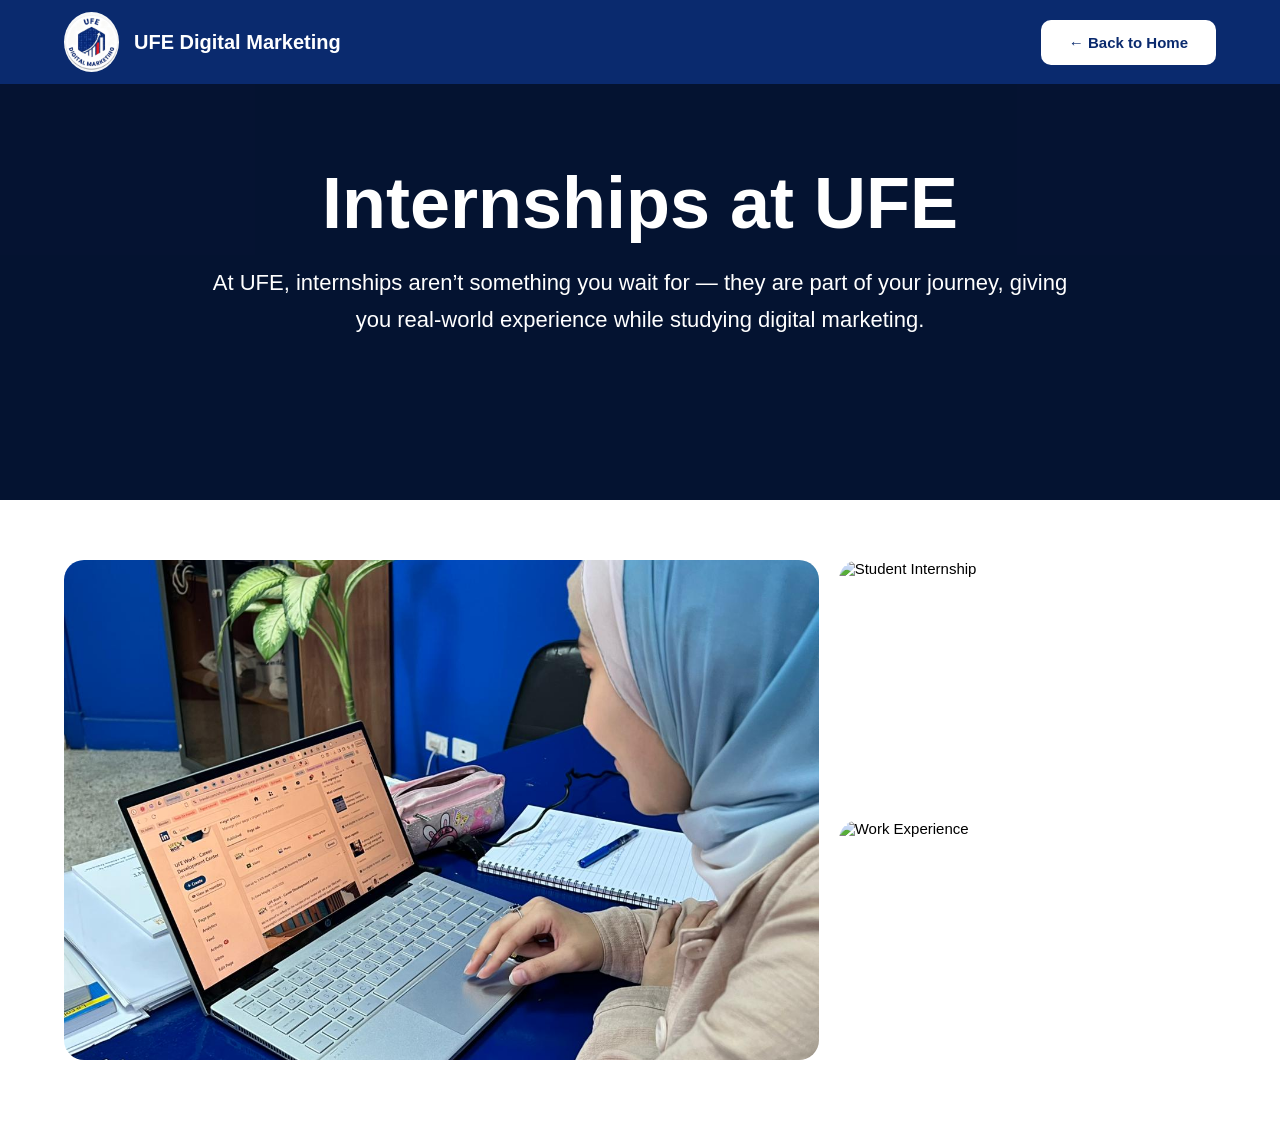
==== intern.html @ 7ac0d1a6 "Add files via upload" ====
<!DOCTYPE html>
<html lang="en">

<head>

    <meta charset="UTF-8">

    <meta name="viewport"
          content="width=device-width, initial-scale=1.0">

    <title>UFE Internships</title>

    <link rel="stylesheet"
          href="style.css">

</head>

<body>

    <body>

    <!-- NAVBAR -->

    <nav class="navbar">

        <div class="logo-section">

            <img src="logo.jpeg" class="logo">

            <h2>UFE Digital Marketing</h2>

        </div>

        <a href="index.html" class="back-home-btn navbar-back">
    ← Back to Home
</a>

    </nav>



    <!-- HERO -->

    <section class="intern-hero">

        <div class="intern-overlay"></div>

        <div class="intern-content">

            <h1>Internships at UFE</h1>

            <p>
                At UFE, internships aren’t something you wait for —
                they are part of your journey, giving you real-world
                experience while studying digital marketing.
            </p>

        </div>

    </section>

        <div class="internships-container no-gap">
            
        </div>

            <!-- IMAGE GRID -->
            <div class="internships-grid">

                <!-- LARGE IMAGE -->
                <div class="big-image">

                    <img src="image1.jpeg"
                         alt="Internship Experience">

                </div>

                <!-- SMALL IMAGES -->
                <div class="small-images">

                    <img src="image2.jpeg"
                         alt="Student Internship">

                    <img src="image3.jpeg"
                         alt="Work Experience">

                </div>

            </div>

        </div>

    </section>

</body>

</html>
---- style.css ----
*{
    margin:0;
    padding:0;
    box-sizing:border-box;
}

body{
    font-family:Arial,sans-serif;
    overflow-x:hidden;
}



/* NAVBAR */

.navbar{
    position:fixed;
    top:0;
    left:0;
    width:100%;
    background:#0a2a6e;
    display:flex;
    justify-content:space-between;
    align-items:center;
    padding:18px 50px;
    z-index:1000;
}

.logo-section{
    display:flex;
    align-items:center;
    gap:15px;
}

.logo{
    width:60px;
    height:60px;
    border-radius:50%;
    object-fit:cover;
}

.logo-section h2{
    color:white;
    font-size:20px;
    font-weight:bold;
}

/* NAV LINKS */

.nav-links{
    display:flex;
    align-items:center;
    gap:30px;
    list-style:none;
}

.nav-links li{
    position:relative;
}

.nav-links a{
    color:white;
    text-decoration:none;
    font-weight:bold;
    font-size:15px;
    transition:0.3s;
}

.nav-links a:hover{
    opacity:0.7;
}

/* DROPDOWN */

.dropdown-menu{
    position:absolute;
    top:45px;
    left:0;
    background:#0a2a6e;
    min-width:220px;
    list-style:none;
    border-radius:10px;
    overflow:hidden;
    opacity:0;
    visibility:hidden;
    transition:0.3s;
    box-shadow:0 5px 20px rgba(0,0,0,0.2);
}

.dropdown-menu li{
    width:100%;
}

.dropdown-menu a{
    display:block;
    padding:14px 18px;
    font-size:14px;
    border-bottom:1px solid rgba(255,255,255,0.08);
}

.dropdown-menu a:hover{
    background:rgba(255,255,255,0.1);
}

/* SHOW DROPDOWN */

.dropdown:hover .dropdown-menu{
    opacity:1;
    visibility:visible;
    top:55px;
}

/* HERO SECTION */

.hero{
    position:relative;
    width:100%;
    height:100vh;
    overflow:hidden;
}

.hero-video{
    position:absolute;
    top:0;
    left:0;
    width:100%;
    height:100%;
    object-fit:cover;
    z-index:-2;
}

.hero-overlay{
    position:absolute;
    inset:0;
    background:rgba(0,0,0,0.45);
    z-index:-1;
}

.hero-content{
    position:absolute;
    top:50%;
    left:50%;
    transform:translate(-50%, -50%);
    text-align:center;
    color:white;
    width:90%;
}

.hero-content p:first-child{
    font-size:15px;
    letter-spacing:6px;
    margin-bottom:25px;
}

.hero-content h1{
    font-size:100px;
    font-weight:900;
    margin-bottom:25px;
    line-height:1;
}

.hero-text{
    font-size:24px;
    margin-bottom:40px;
}

.hero-btn{
    display:inline-block;
    background:#d90429;
    color:white;
    text-decoration:none;
    padding:18px 40px;
    border-radius:12px;
    font-weight:bold;
    font-size:18px;
    transition:0.3s;
}

.hero-btn:hover{
    background:#b00020;
    transform:translateY(-3px);
}



/* QUICK LINKS SECTION */

.quick-links{
    position:relative;
    width:100%;
    height:550px;
    overflow:hidden;
}

.quick-bg{
    position:absolute;
    top:0;
    left:0;
    width:100%;
    height:100%;
    object-fit:cover;
}

.quick-overlay{
    position:absolute;
    inset:0;
    background:rgba(0,0,0,0.45);
}

.quick-grid{
    position:relative;
    z-index:2;
    display:grid;
    grid-template-columns:repeat(3,1fr);
    height:100%;
}

.quick-card{
    display:flex;
    flex-direction:column;
    justify-content:flex-end;
    padding:60px;
    color:white;
    border-right:1px solid rgba(255,255,255,0.15);
    transition:0.3s;
}

.quick-card:hover{
    background:rgba(0,0,0,0.2);
}

.quick-card h2{
    font-size:70px;
    font-weight:900;
    line-height:1;
    margin-bottom:25px;
}

.quick-card a{
    color:white;
    text-decoration:none;
    font-size:20px;
}



/* MOBILE */

@media(max-width:900px){

    .hero-content h1{
        font-size:52px;
    }

    .hero-text{
        font-size:18px;
    }

    .quick-grid{
        grid-template-columns:1fr;
    }

    .quick-card{
        padding:35px;
    }

    .quick-card h2{
        font-size:42px;
    }

}



/* ABOUT */

.about-section{
    background:#0a2a6e;
    color:white;
    text-align:center;
    padding:90px 20px;
}

.about-container{
    max-width:900px;
    margin:auto;
}

.section-small{
    letter-spacing:5px;
    font-size:12px;
    margin-bottom:20px;
}

.about-section h2{
    font-size:52px;
    margin-bottom:30px;
}

.about-text{
    font-size:18px;
    line-height:2;
}



/* MISSION */

.mission-section{
    background:#f5f5f5;
    padding:90px 20px;
    text-align:center;
}

.mission-container{
    max-width:1200px;
    margin:auto;
}

.mission-small{
    letter-spacing:5px;
    font-size:12px;
    color:#0a2a6e;
    margin-bottom:20px;
}

.mission-section h2{
    font-size:58px;
    margin-bottom:20px;
}

.mission-main-text{
    font-size:18px;
    color:#555;
    margin-bottom:50px;
}



/* MISSION CARDS */

.mission-cards{
    display:grid;
    grid-template-columns:repeat(3,1fr);
    gap:25px;
}

.mission-card{
    background:white;
    padding:30px;
    border-radius:15px;
    text-align:left;
    box-shadow:0 4px 18px rgba(0,0,0,0.08);
}

.mission-card span{
    font-size:30px;
    display:block;
    margin-bottom:15px;
}

.mission-card h3{
    color:#0a2a6e;
    margin-bottom:15px;
}

.mission-card p{
    color:#555;
    line-height:1.8;
}



/* STAFF BUTTON */

.staff-btn-container{
    margin-top:50px;
}

.staff-btn{
    display:inline-block;
    background:#0a2a6e;
    color:white;
    text-decoration:none;
    padding:16px 35px;
    border-radius:10px;
    font-weight:bold;
}



/* FOOTER */

footer{
    background:#02174d;
    color:white;
    text-align:center;
    padding:40px 20px;
}

.logo-top{
    width:70px;
    margin-bottom:20px;
}



/* MOBILE */

@media(max-width:900px){

    .quick-grid{
        grid-template-columns:1fr;
    }

    .mission-cards{
        grid-template-columns:1fr;
    }

    .hero-content h1{
        font-size:45px;
    }

    .navbar{
        flex-direction:column;
        gap:15px;
    }

}
/* existing css above */



/* DROPDOWN NAVBAR */

.nav-links li{
    position:relative;
}

.dropdown-menu{
    position:absolute;
    top:40px;
    left:0;
    background:#0a2a6e;
    min-width:220px;
    list-style:none;
    padding:10px 0;
    border-radius:10px;
    opacity:0;
    visibility:hidden;
    transition:0.3s;
    z-index:1000;
}

.dropdown-menu li{
    width:100%;
}

.dropdown-menu a{
    display:block;
    padding:12px 18px;
    color:white;
    text-decoration:none;
    font-size:15px;
    transition:0.3s;
}

.dropdown-menu a:hover{
    background:rgba(255,255,255,0.1);
}

.dropdown:hover .dropdown-menu{
    opacity:1;
    visibility:visible;
    top:50px;
}
/* CONTACT SECTION */

.contact-section{
    background:#f4f4f7;
    padding:80px 20px;
    text-align:center;
}

.contact-container{
    max-width:700px;
    margin:auto;
}

.contact-small{
    color:#0a2a6e;
    letter-spacing:4px;
    font-size:12px;
    font-weight:700;
    margin-bottom:15px;
}

.contact-section h2{
    font-size:48px;
    color:#0a2a6e;
    margin-bottom:20px;
}

.contact-text{
    font-size:18px;
    color:#666;
    margin-bottom:35px;
}

.contact-btn{
    display:inline-flex;
    align-items:center;
    justify-content:center;
    background:#0a2a6e;
    color:white;
    text-decoration:none;
    width:180px;
    height:58px;
    border-radius:12px;
    font-size:18px;
    font-weight:700;
    transition:0.3s;
}

.contact-btn:hover{
    background:#061b4f;
    transform:translateY(-3px);
}
/* FAQ SECTION */

.faq-section{
    background:#ffffff;
    padding:100px 20px;
}

.faq-container{
    max-width:900px;
    margin:auto;
}

.faq-small{
    text-align:center;
    color:#0a2a6e;
    letter-spacing:4px;
    font-size:12px;
    font-weight:700;
    margin-bottom:15px;
}

.faq-section h2{
    text-align:center;
    font-size:58px;
    color:#000;
    margin-bottom:60px;
    font-weight:800;
}

.faq-item{
    border-bottom:1px solid #e5e5e5;
}

.faq-question{
    width:100%;
    background:none;
    border:none;
    padding:28px 0;
    display:flex;
    justify-content:space-between;
    align-items:center;
    font-size:22px;
    font-weight:700;
    cursor:pointer;
    color:#111;
}

.faq-question span{
    font-size:14px;
    transition:0.3s;
}

.faq-answer{
    max-height:0;
    overflow:hidden;
    transition:0.4s ease;
}

.faq-answer p{
    padding-bottom:25px;
    color:#666;
    font-size:18px;
    line-height:1.7;
}

.faq-item.active .faq-answer{
    max-height:300px;
}

.faq-item.active .faq-question span{
    transform:rotate(180deg);
}

/* CONTACT INFO SECTION */

.contact-info-section{
    background:#f5f5f7;
    padding:100px 20px;
    text-align:center;
}

.contact-info-container{
    max-width:1200px;
    margin:auto;
}

.contact-info-section h2{
    font-size:48px;
    color:#111;
    margin-bottom:15px;
}

.contact-subtitle{
    color:#666;
    margin-bottom:60px;
    font-size:18px;
}

.contact-boxes{
    display:flex;
    justify-content:center;
    gap:30px;
    flex-wrap:wrap;
}

.contact-box{
    background:white;
    border:1px solid #dcdcdc;
    border-radius:20px;
    width:280px;
    padding:45px 25px;
    transition:0.3s;
}

.contact-box:hover{
    transform:translateY(-8px);
    box-shadow:0 10px 30px rgba(0,0,0,0.08);
}

.contact-icon{
    font-size:40px;
    margin-bottom:20px;
}

.contact-box h3{
    color:#0a2a6e;
    margin-bottom:18px;
    font-size:24px;
}

.contact-box p{
    color:#555;
    line-height:1.8;
    font-size:16px;
}

/* INTERNSHIP PAGE */

.intern-hero{
    height:500px;
    background:url("uc.jpg") center/cover no-repeat;
    position:relative;
    display:flex;
    align-items:center;
    justify-content:center;
    text-align:center;
}

.intern-overlay{
    position:absolute;
    inset:0;
    background:rgba(0,0,0,0.55);
}

.intern-content{
    position:relative;
    z-index:2;
    color:white;
    max-width:900px;
    padding:20px;
}

.intern-content h1{
    font-size:72px;
    margin-bottom:20px;
    font-weight:800;
}

.intern-content p{
    font-size:22px;
    line-height:1.7;
}

.back-home-btn{
    display:inline-block;
    margin-bottom:40px;
    background:white;
    color:#0a2a6e;
    text-decoration:none;
    padding:14px 28px;
    border-radius:10px;
    font-weight:700;
    transition:0.3s;
}

.back-home-btn:hover{
    background:#0a2a6e;
    color:white;
}

@media(max-width:768px){

    .intern-content h1{
        font-size:42px;
    }

    .intern-content p{
        font-size:18px;
    }

}
.navbar-back{
    margin:0;
}
.internship-section{
    margin-top:0;
    padding-top:0;
}

.internship-section h1{
    margin-top:0;
}

.internship-section p{
    margin-bottom:0;
}

.internship-section img{
    display:block;
    margin-top:0;
}
.no-gap{
    margin-top:-8px;
    padding-top:0;
}

.internships-container{
    margin-top:0;
    padding-top:0;
}

.internships-container h1{
    margin-top:0;
}

.internships-text{
    margin-bottom:0;
}
.intern-hero{
    background:#0a2a6e;
}
.internship-photo{
    width:100%;
    max-width:1200px;
    height:600px;
    object-fit:cover;
    display:block;
    margin:0 auto;
    border-radius:18px;
}
/* your existing css above */


.language-switcher{
    position:fixed;
    top:100px;
    right:20px;
    display:flex;
    gap:10px;
    z-index:99999;
}

.language-switcher button{
    border:none;
    background:#0a2a6e;
    color:white;
    padding:10px 16px;
    border-radius:10px;
    cursor:pointer;
    font-weight:bold;
    transition:0.3s;
    box-shadow:0 5px 15px rgba(0,0,0,0.2);
}

.language-switcher button:hover{
    transform:translateY(-2px);
    background:#133b94;
}

/* ===== GLOBAL SIZE REDUCTION ===== */

body {
    font-size: 15px;
}

/* NAVBAR */

.navbar {
    padding: 12px 5%;
}

.logo {
    width: 55px;
}

.nav-links a {
    font-size: 14px;
}

/* HERO SECTION */

.hero-content h1 {
    font-size: 52px;
}

.hero-content p {
    font-size: 16px;
}

.hero-text {
    max-width: 600px;
}

.hero-btn {
    padding: 12px 28px;
    font-size: 14px;
}

/* QUICK LINKS */

.quick-grid {
    gap: 20px;
}

.quick-card {
    padding: 30px 20px;
}

.quick-card h2 {
    font-size: 24px;
}

/* ABOUT + MISSION */

.about-section,
.mission-section,
.contact-section,
.faq-section,
.contact-info-section {
    padding: 70px 8%;
}

.about-section h2,
.mission-section h2,
.contact-section h2,
.faq-section h2,
.contact-info-section h2 {
    font-size: 38px;
}

.about-text,
.mission-main-text,
.contact-text {
    font-size: 16px;
    line-height: 1.7;
}

/* CARDS */

.mission-cards,
.contact-boxes {
    gap: 20px;
}

.mission-card,
.contact-box {
    padding: 25px;
}

.mission-card h3,
.contact-box h3 {
    font-size: 20px;
}

/* FAQ */

.faq-question {
    font-size: 16px;
    padding: 18px 20px;
}

.faq-answer p {
    font-size: 14px;
}

/* FOOTER */

footer {
    padding: 30px 10px;
}

footer p {
    font-size: 14px;
}
/* CENTER HERO CONTENT */

.hero-content {
    position: absolute;
    top: 50%;
    left: 50%;
    transform: translate(-50%, -50%);
    
    text-align: center;

    width: 90%;
    max-width: 900px;

    display: flex;
    flex-direction: column;
    align-items: center;
    justify-content: center;
}
/* INTERNSHIP IMAGE LAYOUT */

.internships-grid {
    display: grid;
    grid-template-columns: 2fr 1fr;
    gap: 20px;

    width: 90%;
    max-width: 1200px;

    margin: 60px auto;
    align-items: stretch;
}

/* BIG IMAGE */

.big-image img {
    width: 100%;
    height: 500px;

    object-fit: cover;
    border-radius: 20px;
}

/* SMALL IMAGES COLUMN */

.small-images {
    display: flex;
    flex-direction: column;
    gap: 20px;
}

.small-images img {
    width: 100%;
    height: 240px;

    object-fit: cover;
    border-radius: 20px;
}

/* MOBILE */

@media (max-width: 768px) {

    .internships-grid {
        grid-template-columns: 1fr;
    }

    .big-image img,
    .small-images img {
        height: 300px;
    }

}
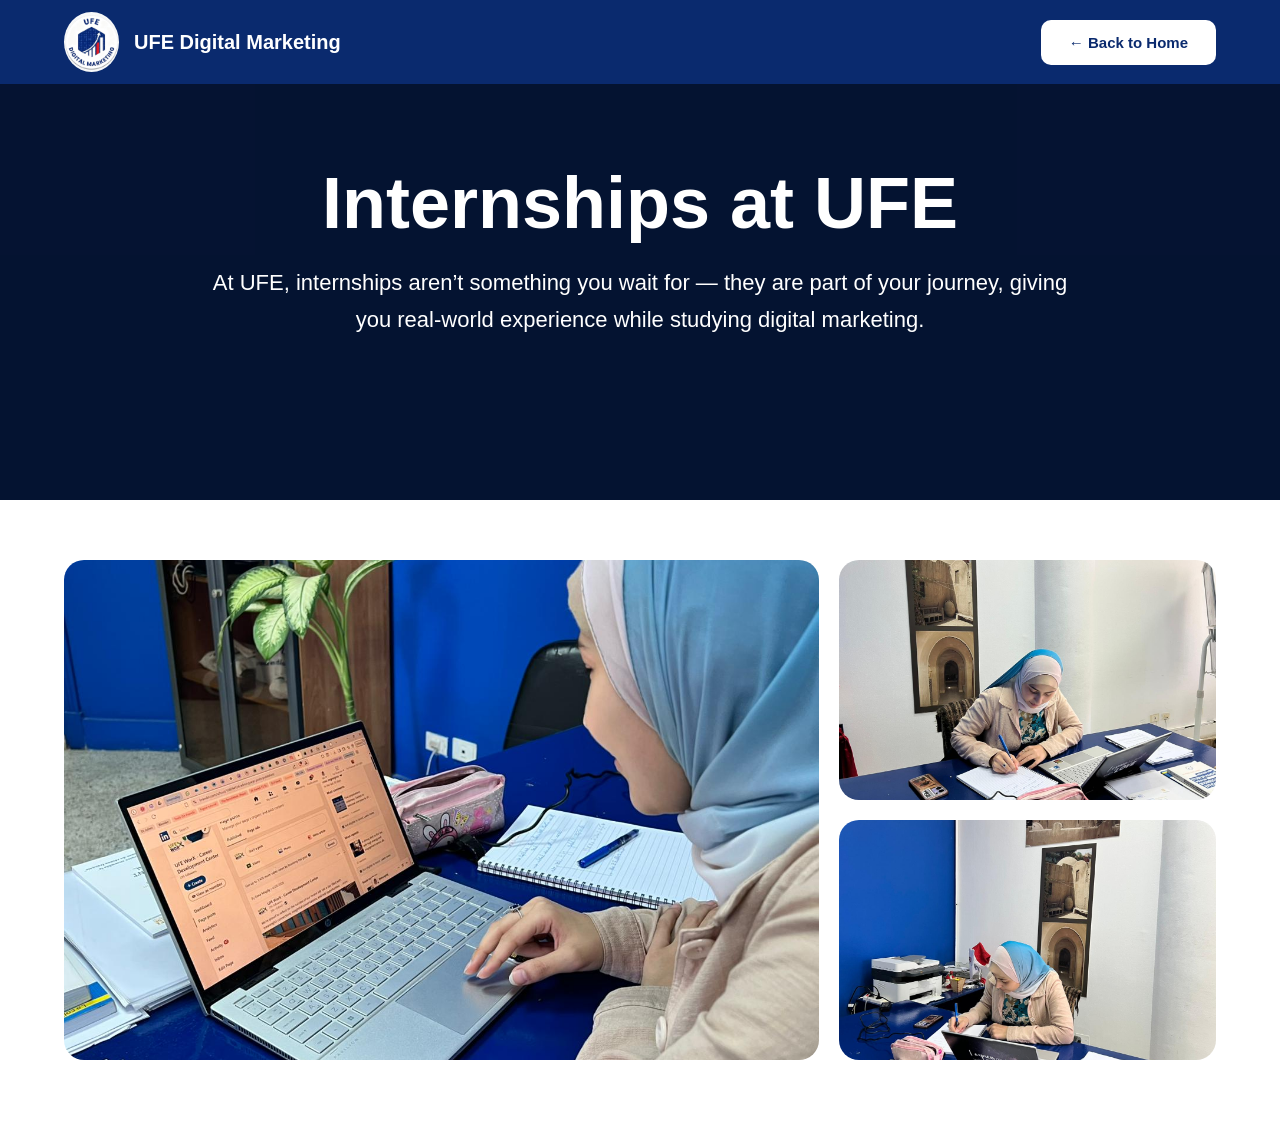
==== commit f6b64939: "Update intern.html" ====
--- a/intern.html
+++ b/intern.html
@@ -77,10 +77,10 @@
                 <!-- SMALL IMAGES -->
                 <div class="small-images">
 
-                    <img src="image2.jpeg"
+                    <img src="Image2.jpeg"
                          alt="Student Internship">
 
-                    <img src="image3.jpeg"
+                    <img src="Image3.jpeg"
                          alt="Work Experience">
 
                 </div>
@@ -93,4 +93,4 @@
 
 </body>
 
-</html>+</html>
--- a/style.css
+++ b/style.css
@@ -991,4 +991,90 @@
         height: 300px;
     }
 
-}+}
+
+/* ================= MOBILE NAVBAR ================= */
+
+.menu-toggle{
+    display:none;
+    font-size:30px;
+    color:white;
+    cursor:pointer;
+}
+
+/* MOBILE */
+
+@media screen and (max-width:768px){
+
+    .navbar{
+        padding:15px 20px;
+        flex-direction:row;
+        justify-content:space-between;
+        align-items:center;
+    }
+
+    .logo{
+        width:45px;
+        height:45px;
+    }
+
+    .logo-section h2{
+        font-size:17px;
+    }
+
+    .menu-toggle{
+        display:block;
+    }
+
+    .nav-links{
+        position:absolute;
+        top:80px;
+        left:0;
+        width:100%;
+        background:#0a2a6e;
+
+        flex-direction:column;
+        align-items:center;
+        gap:0;
+
+        max-height:0;
+        overflow:hidden;
+
+        transition:0.4s ease;
+        padding:0;
+    }
+
+    .nav-links.active{
+        max-height:500px;
+        padding:20px 0;
+    }
+
+    .nav-links li{
+        width:100%;
+        text-align:center;
+        padding:15px 0;
+    }
+
+    .dropdown-menu{
+        position:static;
+        opacity:1;
+        visibility:visible;
+        display:none;
+        background:#133b94;
+        border-radius:0;
+        width:100%;
+        box-shadow:none;
+    }
+
+    .dropdown.active .dropdown-menu{
+        display:block;
+    }
+
+    .dropdown-menu a{
+        padding:14px;
+    }
+
+}
+
+
+
